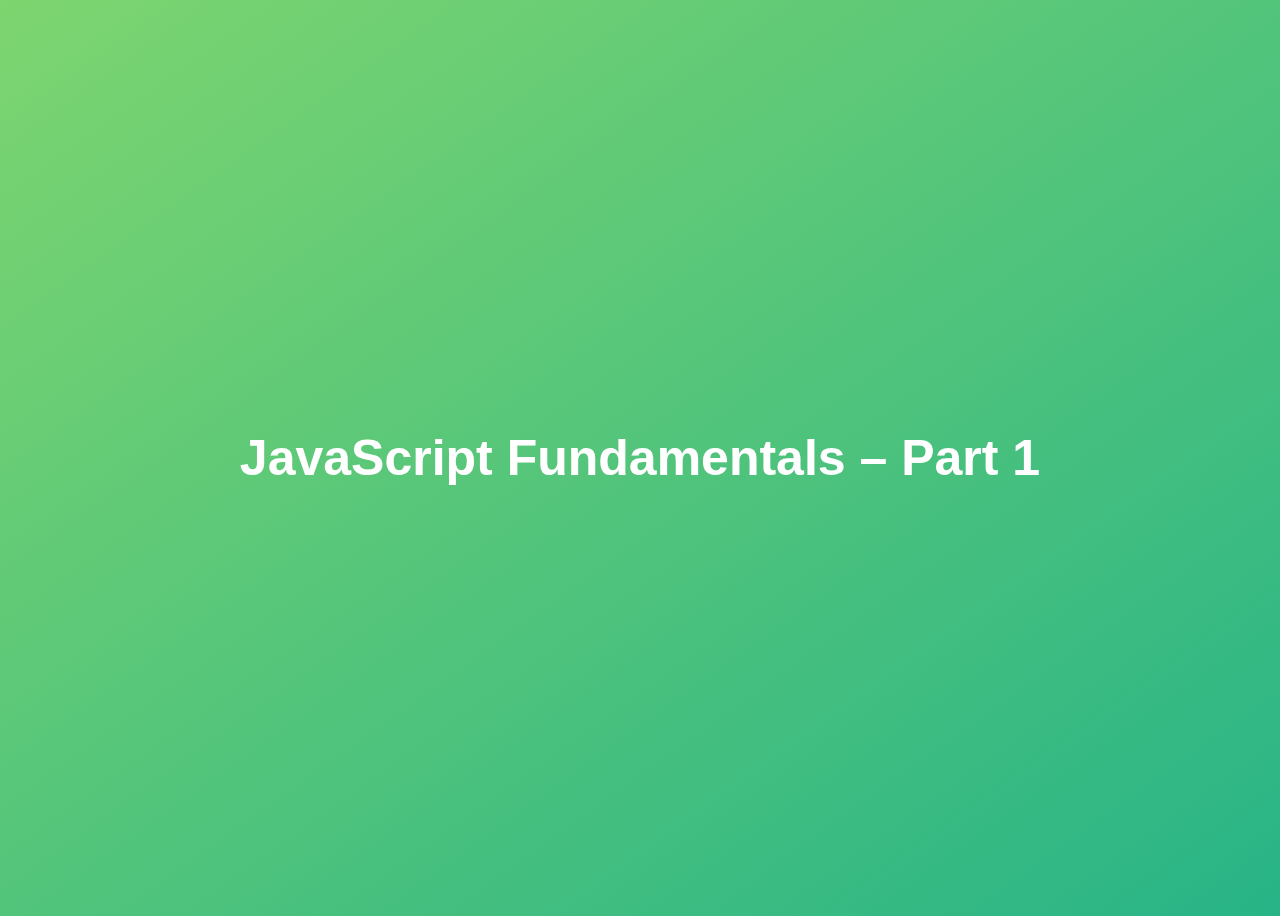
==== index.html @ 47be6eb0 "first commit" ====
<!DOCTYPE html>
<html lang="en">

<head>
    <meta charset="UTF-8" />
    <meta name="viewport" content="width=device-width, initial-scale=1.0" />
    <meta http-equiv="X-UA-Compatible" content="ie=edge" />
    <title>JavaScript Fundamentals – Part 1</title>
    <style>
        body {
            height: 100vh;
            display: flex;
            align-items: center;
            background: linear-gradient(to top left, #28b487, #7dd56f);
        }

        h1 {
            font-family: sans-serif;
            font-size: 50px;
            line-height: 1.3;
            width: 100%;
            padding: 30px;
            text-align: center;
            color: white;
        }
    </style>
</head>

<body>
    <h1>JavaScript Fundamentals – Part 1</h1>
</body>

</html>
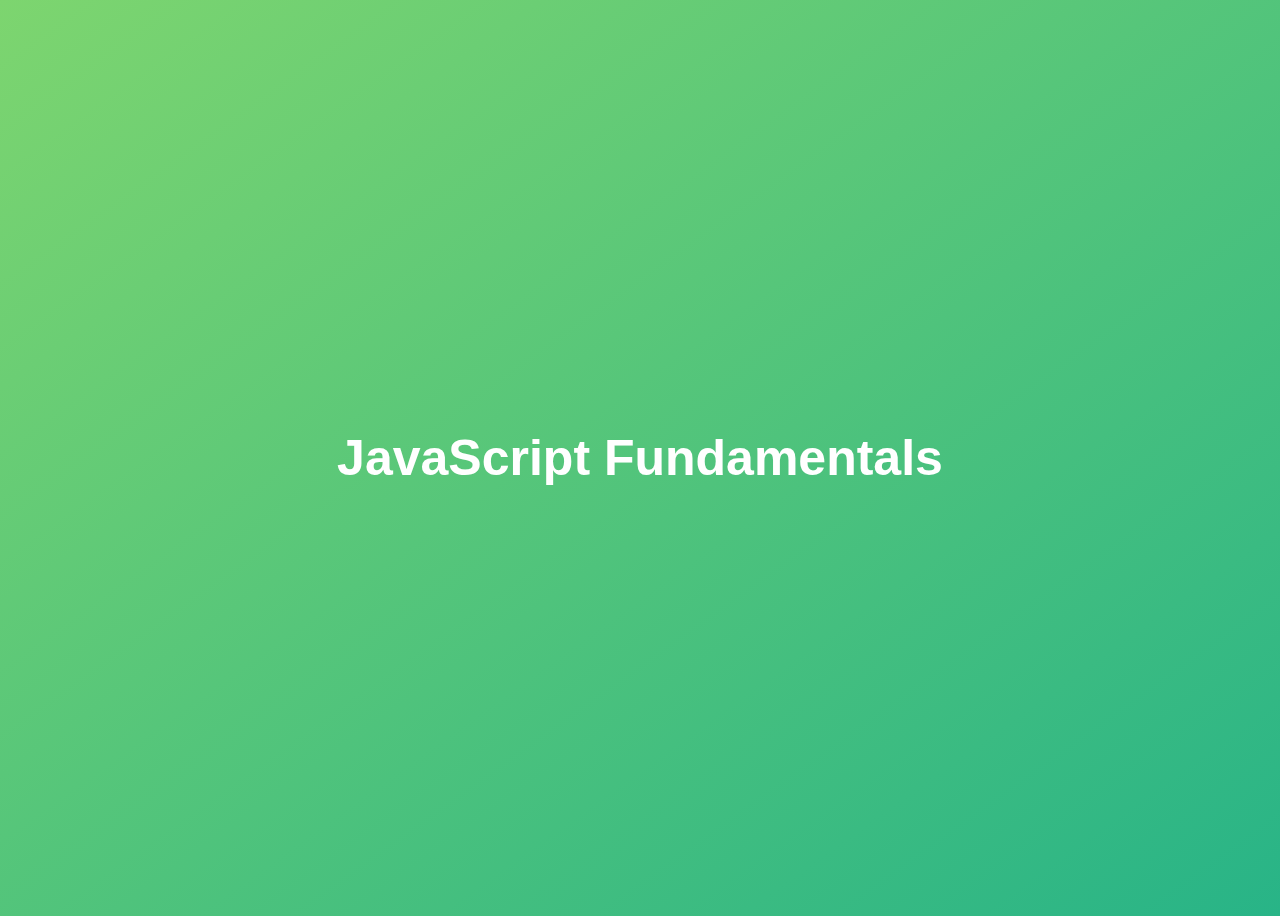
==== commit 65dee0a9: "first commit" ====
--- a/index.html
+++ b/index.html
@@ -27,7 +27,7 @@
 </head>
 
 <body>
-    <h1>JavaScript Fundamentals – Part 1</h1>
+    <h1>JavaScript Fundamentals</h1>
 </body>
 
 </html>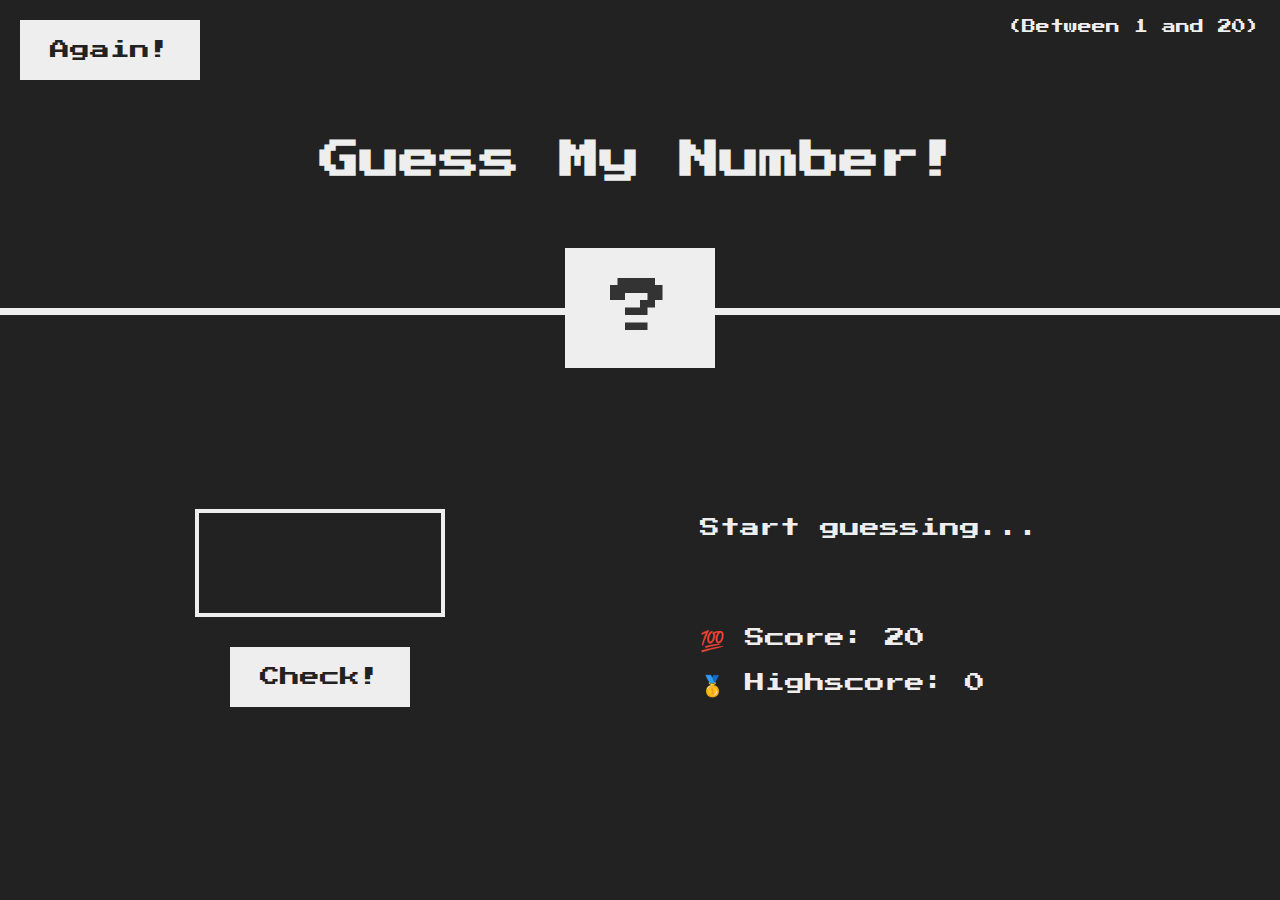
==== commit 879d9c4f: "starting DOM and events" ====
--- a/index.html
+++ b/index.html
@@ -5,29 +5,31 @@
     <meta charset="UTF-8" />
     <meta name="viewport" content="width=device-width, initial-scale=1.0" />
     <meta http-equiv="X-UA-Compatible" content="ie=edge" />
-    <title>JavaScript Fundamentals – Part 1</title>
-    <style>
-        body {
-            height: 100vh;
-            display: flex;
-            align-items: center;
-            background: linear-gradient(to top left, #28b487, #7dd56f);
-        }
-
-        h1 {
-            font-family: sans-serif;
-            font-size: 50px;
-            line-height: 1.3;
-            width: 100%;
-            padding: 30px;
-            text-align: center;
-            color: white;
-        }
-    </style>
+    <link rel="stylesheet" href="style.css" />
+    <title>Guess My Number!</title>
 </head>
 
 <body>
-    <h1>JavaScript Fundamentals</h1>
+    <header>
+        <h1>Guess My Number!</h1>
+        <p class="between">(Between 1 and 20)</p>
+        <button class="btn again">Again!</button>
+        <div class="number">?</div>
+    </header>
+    <main>
+        <section class="left">
+            <input type="number" class="guess" />
+            <button class="btn check">Check!</button>
+        </section>
+        <section class="right">
+            <p class="message">Start guessing...</p>
+            <p class="label-score">💯 Score: <span class="score">20</span></p>
+            <p class="label-highscore">
+                🥇 Highscore: <span class="highscore">0</span>
+            </p>
+        </section>
+    </main>
+    <script src="script.js"></script>
 </body>
 
 </html>--- a/style.css
+++ b/style.css
@@ -0,0 +1,119 @@
+@import url("https://fonts.googleapis.com/css?family=Press+Start+2P&display=swap");
+
+* {
+  margin: 0;
+  padding: 0;
+  box-sizing: inherit;
+}
+
+html {
+  font-size: 62.5%;
+  box-sizing: border-box;
+}
+
+body {
+  font-family: "Press Start 2P", sans-serif;
+  color: #eee;
+  background-color: #222;
+  /* background-color: #60b347; */
+}
+
+/* LAYOUT */
+header {
+  position: relative;
+  height: 35vh;
+  border-bottom: 7px solid #eee;
+}
+
+main {
+  height: 65vh;
+  color: #eee;
+  display: flex;
+  align-items: center;
+  justify-content: space-around;
+}
+
+.left {
+  width: 52rem;
+  display: flex;
+  flex-direction: column;
+  align-items: center;
+}
+
+.right {
+  width: 52rem;
+  font-size: 2rem;
+}
+
+/* ELEMENTS STYLE */
+h1 {
+  font-size: 4rem;
+  text-align: center;
+  position: absolute;
+  width: 100%;
+  top: 52%;
+  left: 50%;
+  transform: translate(-50%, -50%);
+}
+
+.number {
+  background: #eee;
+  color: #333;
+  font-size: 6rem;
+  width: 15rem;
+  padding: 3rem 0rem;
+  text-align: center;
+  position: absolute;
+  bottom: 0;
+  left: 50%;
+  transform: translate(-50%, 50%);
+}
+
+.between {
+  font-size: 1.4rem;
+  position: absolute;
+  top: 2rem;
+  right: 2rem;
+}
+
+.again {
+  position: absolute;
+  top: 2rem;
+  left: 2rem;
+}
+
+.guess {
+  background: none;
+  border: 4px solid #eee;
+  font-family: inherit;
+  color: inherit;
+  font-size: 5rem;
+  padding: 2.5rem;
+  width: 25rem;
+  text-align: center;
+  display: block;
+  margin-bottom: 3rem;
+}
+
+.btn {
+  border: none;
+  background-color: #eee;
+  color: #222;
+  font-size: 2rem;
+  font-family: inherit;
+  padding: 2rem 3rem;
+  cursor: pointer;
+}
+
+.btn:hover {
+  background-color: #ccc;
+}
+
+.message {
+  margin-bottom: 8rem;
+  height: 3rem;
+}
+
+.label-score {
+  margin-bottom: 2rem;
+}
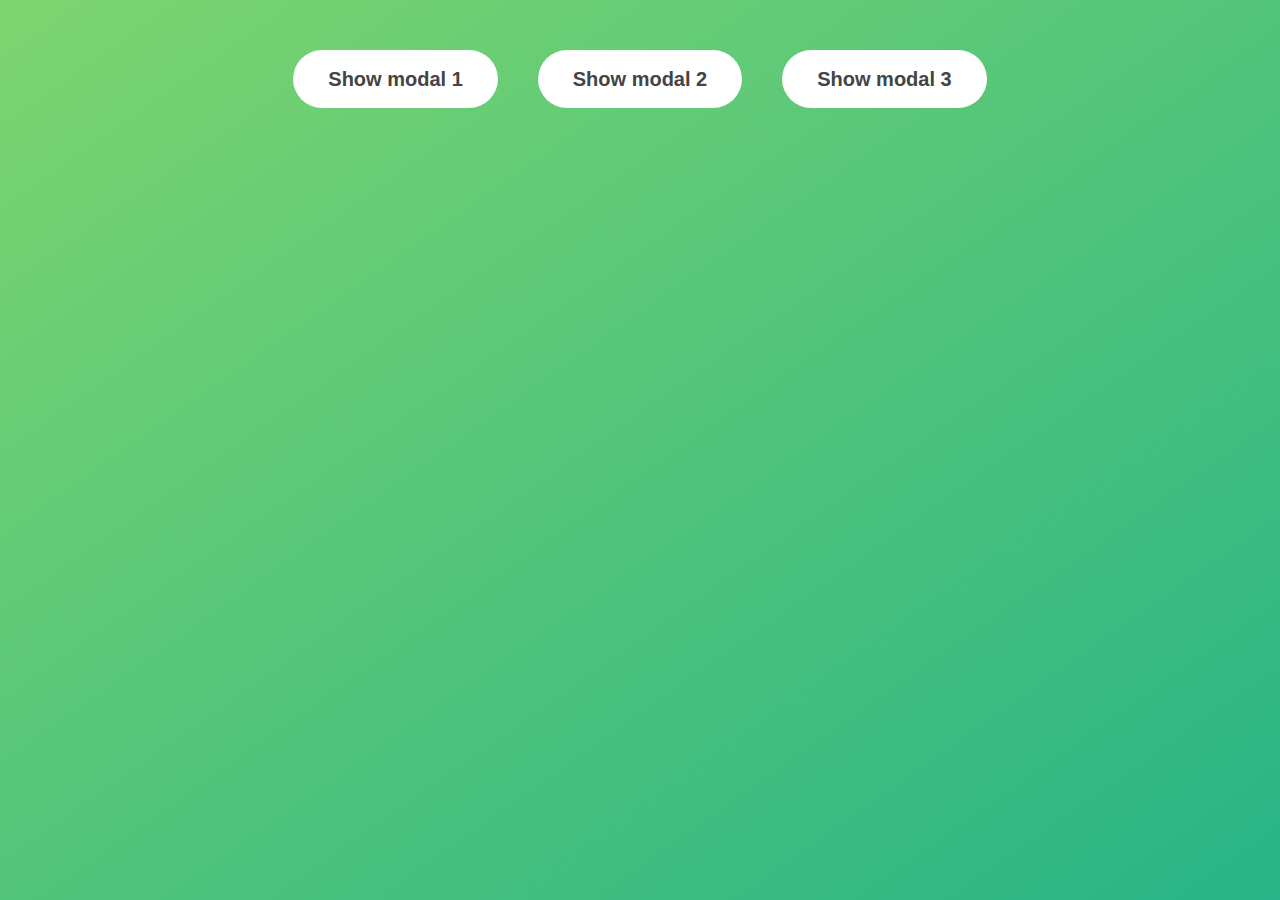
==== commit fb0d3e5f: "Modal project start" ====
--- a/index.html
+++ b/index.html
@@ -1,4 +1,4 @@
-<!DOCTYPE html>
+<!-- <!DOCTYPE html>
 <html lang="en">
 
 <head>
@@ -32,4 +32,40 @@
     <script src="script.js"></script>
 </body>
 
+</html> -->
+
+<!DOCTYPE html>
+<html lang="en">
+
+<head>
+    <meta charset="UTF-8" />
+    <meta name="viewport" content="width=device-width, initial-scale=1.0" />
+    <meta http-equiv="X-UA-Compatible" content="ie=edge" />
+    <link rel="stylesheet" href="style.css" />
+    <title>Modal window</title>
+</head>
+
+<body>
+    <button class="show-modal">Show modal 1</button>
+    <button class="show-modal">Show modal 2</button>
+    <button class="show-modal">Show modal 3</button>
+
+    <div class="modal hidden">
+        <button class="close-modal">&times;</button>
+        <h1>I'm a modal window 😍</h1>
+        <p>
+            Lorem ipsum dolor sit amet, consectetur adipisicing elit, sed do eiusmod
+            tempor incididunt ut labore et dolore magna aliqua. Ut enim ad minim
+            veniam, quis nostrud exercitation ullamco laboris nisi ut aliquip ex ea
+            commodo consequat. Duis aute irure dolor in reprehenderit in voluptate
+            velit esse cillum dolore eu fugiat nulla pariatur. Excepteur sint
+            occaecat cupidatat non proident, sunt in culpa qui officia deserunt
+            mollit anim id est laborum.
+        </p>
+    </div>
+    <div class="overlay hidden"></div>
+
+    <script src="script.js"></script>
+</body>
+
 </html>--- a/style.css
+++ b/style.css
@@ -1,25 +1,25 @@
 @import url("https://fonts.googleapis.com/css?family=Press+Start+2P&display=swap");
 
-* {
+/* * {
   margin: 0;
   padding: 0;
   box-sizing: inherit;
-}
-
-html {
+} */
+
+/* html {
   font-size: 62.5%;
   box-sizing: border-box;
-}
-
-body {
+} */
+
+/* body {
   font-family: "Press Start 2P", sans-serif;
   color: #eee;
   background-color: #222;
-  /* background-color: #60b347; */
-}
+  /* background-color: #60b347; 
+} */
 
 /* LAYOUT */
-header {
+/* header {
   position: relative;
   height: 35vh;
   border-bottom: 7px solid #eee;
@@ -31,9 +31,9 @@
   display: flex;
   align-items: center;
   justify-content: space-around;
-}
-
-.left {
+} */
+
+/* .left {
   width: 52rem;
   display: flex;
   flex-direction: column;
@@ -43,10 +43,10 @@
 .right {
   width: 52rem;
   font-size: 2rem;
-}
+} */
 
 /* ELEMENTS STYLE */
-h1 {
+/* h1 {
   font-size: 4rem;
   text-align: center;
   position: absolute;
@@ -93,9 +93,9 @@
   text-align: center;
   display: block;
   margin-bottom: 3rem;
-}
-
-.btn {
+} */
+
+/* .btn {
   border: none;
   background-color: #eee;
   color: #222;
@@ -116,4 +116,92 @@
 
 .label-score {
   margin-bottom: 2rem;
-}
+} */
+
+/*///////////////////////Modal Project////////////////////////////*/
+
+body {
+  margin: 0;
+  padding: 0;
+  box-sizing: inherit;
+}
+
+html {
+  font-size: 62.5%;
+  box-sizing: border-box;
+}
+
+body {
+  font-family: sans-serif;
+  color: #333;
+  line-height: 1.5;
+  height: 100vh;
+  position: relative;
+  display: flex;
+  align-items: flex-start;
+  justify-content: center;
+  background: linear-gradient(to top left, #28b487, #7dd56f);
+}
+
+.show-modal {
+  font-size: 2rem;
+  font-weight: 600;
+  padding: 1.75rem 3.5rem;
+  margin: 5rem 2rem;
+  border: none;
+  background-color: #fff;
+  color: #444;
+  border-radius: 10rem;
+  cursor: pointer;
+}
+
+.close-modal {
+  position: absolute;
+  top: 1.2rem;
+  right: 2rem;
+  font-size: 5rem;
+  color: #333;
+  cursor: pointer;
+  border: none;
+  background: none;
+}
+
+h1 {
+  font-size: 2.5rem;
+  margin-bottom: 2rem;
+}
+
+p {
+  font-size: 1.8rem;
+}
+
+/* -------------------------- */
+/* CLASSES TO MAKE MODAL WORK */
+.hidden {
+  display: none;
+}
+
+.modal {
+  position: absolute;
+  top: 50%;
+  left: 50%;
+  transform: translate(-50%, -50%);
+  width: 70%;
+
+  background-color: white;
+  padding: 6rem;
+  border-radius: 5px;
+  box-shadow: 0 3rem 5rem rgba(0, 0, 0, 0.3);
+  z-index: 10;
+}
+
+.overlay {
+  position: absolute;
+  top: 0;
+  left: 0;
+  width: 100%;
+  height: 100%;
+  background-color: rgba(0, 0, 0, 0.6);
+  backdrop-filter: blur(3px);
+  z-index: 5;
+}
--- a/style.css
+++ b/style.css
@@ -1,25 +1,25 @@
 @import url("https://fonts.googleapis.com/css?family=Press+Start+2P&display=swap");
 
-* {
+/* * {
   margin: 0;
   padding: 0;
   box-sizing: inherit;
-}
-
-html {
+} */
+
+/* html {
   font-size: 62.5%;
   box-sizing: border-box;
-}
-
-body {
+} */
+
+/* body {
   font-family: "Press Start 2P", sans-serif;
   color: #eee;
   background-color: #222;
-  /* background-color: #60b347; */
-}
+  /* background-color: #60b347; 
+} */
 
 /* LAYOUT */
-header {
+/* header {
   position: relative;
   height: 35vh;
   border-bottom: 7px solid #eee;
@@ -31,9 +31,9 @@
   display: flex;
   align-items: center;
   justify-content: space-around;
-}
-
-.left {
+} */
+
+/* .left {
   width: 52rem;
   display: flex;
   flex-direction: column;
@@ -43,10 +43,10 @@
 .right {
   width: 52rem;
   font-size: 2rem;
-}
+} */
 
 /* ELEMENTS STYLE */
-h1 {
+/* h1 {
   font-size: 4rem;
   text-align: center;
   position: absolute;
@@ -93,9 +93,9 @@
   text-align: center;
   display: block;
   margin-bottom: 3rem;
-}
-
-.btn {
+} */
+
+/* .btn {
   border: none;
   background-color: #eee;
   color: #222;
@@ -116,4 +116,92 @@
 
 .label-score {
   margin-bottom: 2rem;
-}
+} */
+
+/*///////////////////////Modal Project////////////////////////////*/
+
+body {
+  margin: 0;
+  padding: 0;
+  box-sizing: inherit;
+}
+
+html {
+  font-size: 62.5%;
+  box-sizing: border-box;
+}
+
+body {
+  font-family: sans-serif;
+  color: #333;
+  line-height: 1.5;
+  height: 100vh;
+  position: relative;
+  display: flex;
+  align-items: flex-start;
+  justify-content: center;
+  background: linear-gradient(to top left, #28b487, #7dd56f);
+}
+
+.show-modal {
+  font-size: 2rem;
+  font-weight: 600;
+  padding: 1.75rem 3.5rem;
+  margin: 5rem 2rem;
+  border: none;
+  background-color: #fff;
+  color: #444;
+  border-radius: 10rem;
+  cursor: pointer;
+}
+
+.close-modal {
+  position: absolute;
+  top: 1.2rem;
+  right: 2rem;
+  font-size: 5rem;
+  color: #333;
+  cursor: pointer;
+  border: none;
+  background: none;
+}
+
+h1 {
+  font-size: 2.5rem;
+  margin-bottom: 2rem;
+}
+
+p {
+  font-size: 1.8rem;
+}
+
+/* -------------------------- */
+/* CLASSES TO MAKE MODAL WORK */
+.hidden {
+  display: none;
+}
+
+.modal {
+  position: absolute;
+  top: 50%;
+  left: 50%;
+  transform: translate(-50%, -50%);
+  width: 70%;
+
+  background-color: white;
+  padding: 6rem;
+  border-radius: 5px;
+  box-shadow: 0 3rem 5rem rgba(0, 0, 0, 0.3);
+  z-index: 10;
+}
+
+.overlay {
+  position: absolute;
+  top: 0;
+  left: 0;
+  width: 100%;
+  height: 100%;
+  background-color: rgba(0, 0, 0, 0.6);
+  backdrop-filter: blur(3px);
+  z-index: 5;
+}
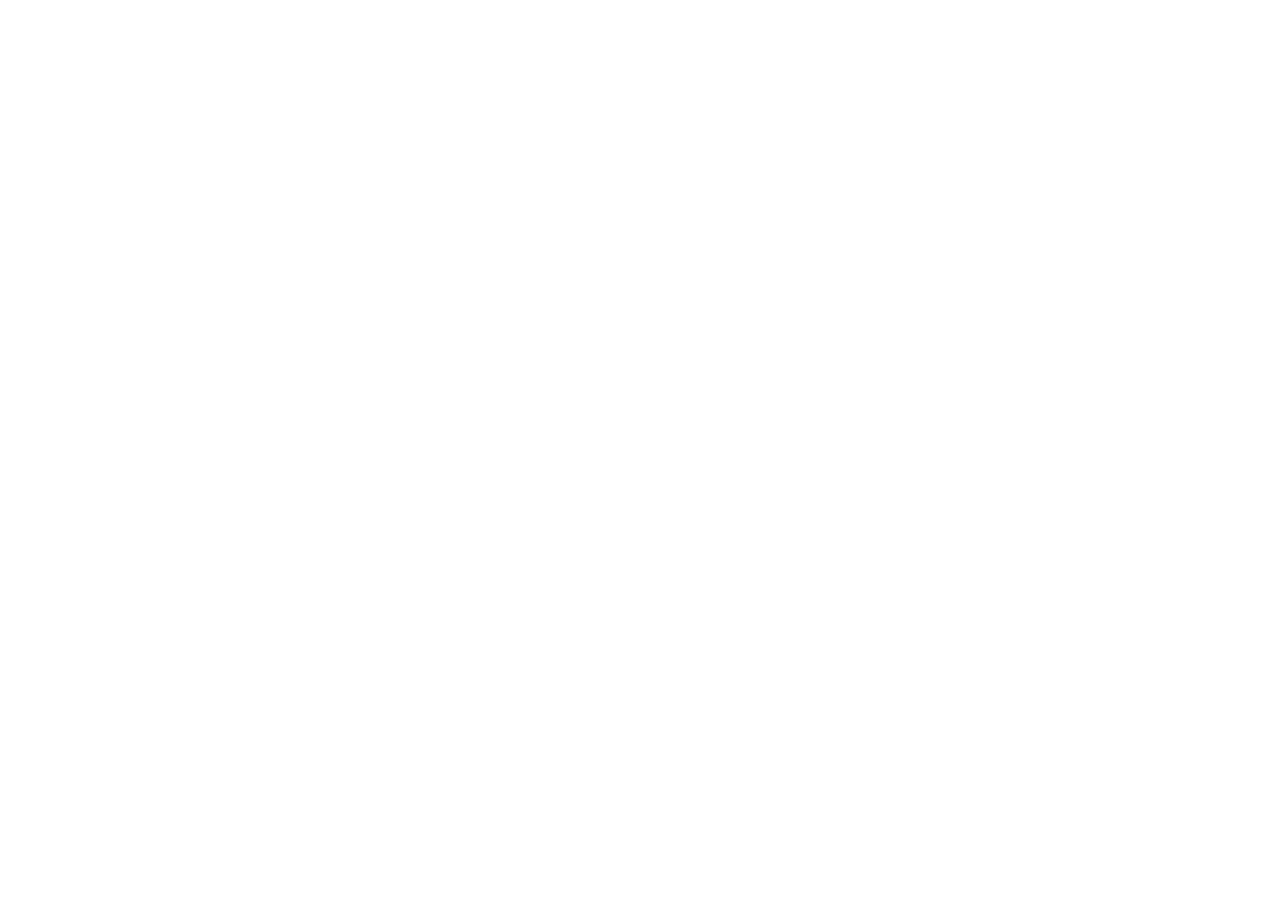
==== commit 33b95321: "todo practice" ====
--- a/index.html
+++ b/index.html
@@ -34,7 +34,7 @@
 
 </html> -->
 
-<!DOCTYPE html>
+<!-- <!DOCTYPE html>
 <html lang="en">
 
 <head>
@@ -68,4 +68,4 @@
     <script src="script.js"></script>
 </body>
 
-</html>+</html> -->